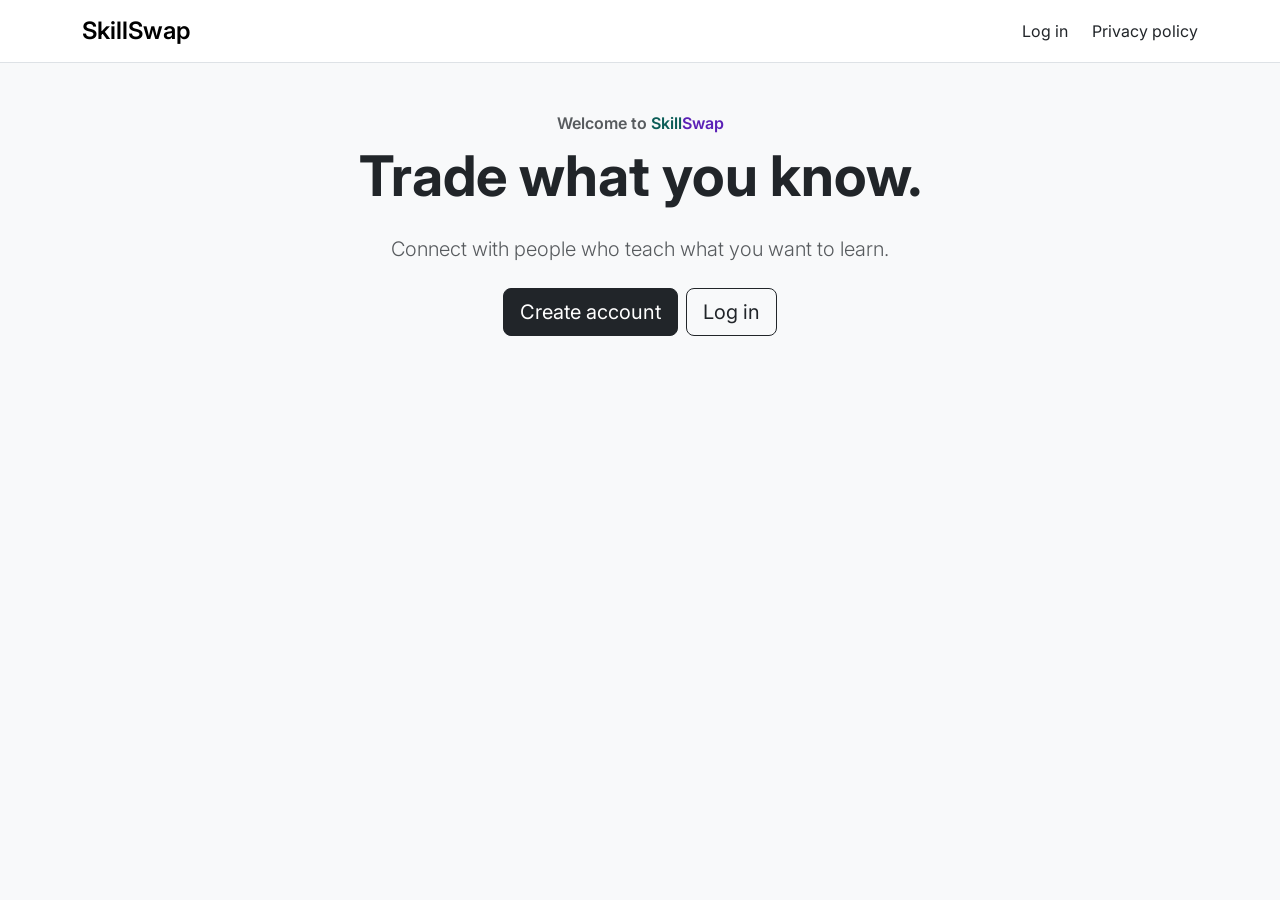
==== frontend/index.html @ cad168f8 "Add Sprint 2 frontend: landing page, registration, login, profile, skills" ====
<!DOCTYPE html>
<html lang="en">
<head>
    <meta charset="UTF-8">
    <meta name="viewport" content="width=device-width, initial-scale=1">
    <title>SkillSwap</title>
    <link href="https://cdn.jsdelivr.net/npm/bootstrap@5.3.3/dist/css/bootstrap.min.css" rel="stylesheet">
    <link href="https://fonts.googleapis.com/css2?family=Inter:wght@400;500;600;700&display=swap" rel="stylesheet">
    <link href="css/style.css" rel="stylesheet">
</head>
<body class="bg-body-tertiary">

    <!-- navigation -->
    <nav class="navbar bg-white border-bottom">
        <div class="container">
            <a class="navbar-brand fw-semibold fs-4" href="index.html">SkillSwap</a>
            <div class="d-flex gap-4">
                <a class="nav-link" href="login.html">Log in</a>
                <a class="nav-link" href="datenschutz.html">Privacy policy</a>
            </div>
        </div>
    </nav>

    <!-- start page -->
    <main class="container py-5 text-center">

        <!-- hero -->
        <p class="fw-semibold text-body-secondary mb-2">Welcome to <span class="logo-skill">Skill</span><span class="logo-swap">Swap</span></p>
        <h1 class="display-4 fw-bold">Trade what you know.</h1>
        <p class="lead text-body-secondary col-lg-6 mx-auto my-4">Connect with people who teach what you want to learn.</p>

        <div class="d-flex justify-content-center gap-2">
            <a href="registrierung.html" class="btn btn-dark btn-lg">Create account</a>
            <a href="login.html" class="btn btn-outline-dark btn-lg">Log in</a>
        </div>

    </main>

</body>
</html>
---- frontend/css/style.css ----
/* SkillSwap theme
   Neutral Bootstrap base + two colors with a fixed meaning:
   turquoise = skills I can offer   
   violet = skills I want to learn */

:root {
    --offered: #0F766E;
    --offered-text: #0B5D57;
    --offered-bg: #E3F3EF;
    --offered-border: #B9E0D7;

    --wanted: #6D28D9;
    --wanted-text: #5B21B6;
    --wanted-bg: #F1EAFD;
    --wanted-border: #DCCDF8;
}

body {
    font-family: "Inter", system-ui, sans-serif;
}

/* softer cards */
.card {
    --bs-card-border-radius: 12px;
    --bs-card-border-color: #E3E6EA;
}

/* skill chips on the profile page */
.chip {
    display: inline-block;
    padding: 8px 16px;
    border: 1px solid;
    border-radius: 999px;
    font-weight: 500;
}

.chip-offered {
    color: var(--offered-text);
    background: var(--offered-bg);
    border-color: var(--offered-border);
}

.chip-wanted {
    color: var(--wanted-text);
    background: var(--wanted-bg);
    border-color: var(--wanted-border);
}

/* + Add skill" buttons*/
.btn-offered {
    --bs-btn-color: var(--offered-text);
    --bs-btn-border-color: var(--offered);
    --bs-btn-hover-color: #fff;
    --bs-btn-hover-bg: var(--offered);
    --bs-btn-hover-border-color: var(--offered);
    --bs-btn-active-color: #fff;
    --bs-btn-active-bg: var(--offered);
}

.btn-wanted {
    --bs-btn-color: var(--wanted-text);
    --bs-btn-border-color: var(--wanted);
    --bs-btn-hover-color: #fff;
    --bs-btn-hover-bg: var(--wanted);
    --bs-btn-hover-border-color: var(--wanted);
    --bs-btn-active-color: #fff;
    --bs-btn-active-bg: var(--wanted);
}

/* selected radio button */
.radio-offered:checked { background-color: var(--offered); border-color: var(--offered); }
.radio-wanted:checked  { background-color: var(--wanted); border-color: var(--wanted); }

/* colored dot in front of section titles */
.dot {
    display: inline-block;
    width: 12px;
    height: 12px;
    margin-right: 8px;
    border-radius: 50%;
}

.dot-offered { background: var(--offered); }
.dot-wanted  { background: var(--wanted); }

/* "SkillSwap" in the start page heading */
.logo-skill { color: var(--offered-text); }
.logo-swap  { color: var(--wanted-text); }

/* error messages*/
.form-error { display: none; }
.form-error:target { display: block; }
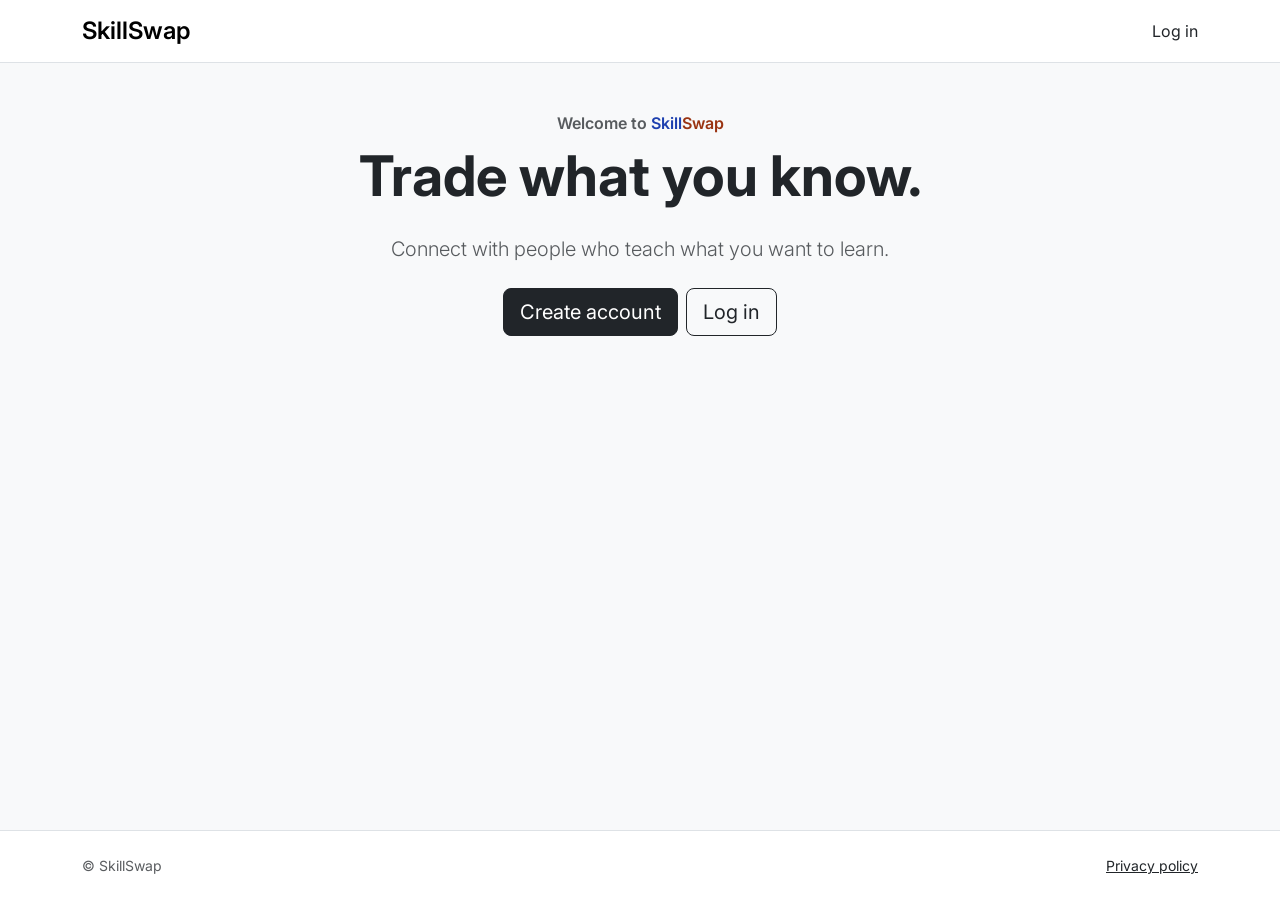
==== commit b550fd41: "Add sprint 3 frontend: discover, matches, chat, skill categories" ====
--- a/frontend/index.html
+++ b/frontend/index.html
@@ -8,7 +8,7 @@
     <link href="https://fonts.googleapis.com/css2?family=Inter:wght@400;500;600;700&display=swap" rel="stylesheet">
     <link href="css/style.css" rel="stylesheet">
 </head>
-<body class="bg-body-tertiary">
+<body class="bg-body-tertiary d-flex flex-column min-vh-100">
 
     <!-- navigation -->
     <nav class="navbar bg-white border-bottom">
@@ -16,7 +16,6 @@
             <a class="navbar-brand fw-semibold fs-4" href="index.html">SkillSwap</a>
             <div class="d-flex gap-4">
                 <a class="nav-link" href="login.html">Log in</a>
-                <a class="nav-link" href="datenschutz.html">Privacy policy</a>
             </div>
         </div>
     </nav>
@@ -36,5 +35,13 @@
 
     </main>
 
+    <!-- footer -->
+    <footer class="bg-white border-top mt-auto">
+        <div class="container d-flex flex-wrap justify-content-between gap-3 py-4 small text-body-secondary">
+            <span>&copy; SkillSwap</span>
+            <a href="datenschutz.php">Privacy policy</a>
+        </div>
+    </footer>
+
 </body>
 </html>
--- a/frontend/css/style.css
+++ b/frontend/css/style.css
@@ -1,18 +1,18 @@
 /* SkillSwap theme
    Neutral Bootstrap base + two colors with a fixed meaning:
-   turquoise = skills I can offer   
-   violet = skills I want to learn */
+   blue = skills I can offer
+   orange = skills I want to learn */
 
 :root {
-    --offered: #0F766E;
-    --offered-text: #0B5D57;
-    --offered-bg: #E3F3EF;
-    --offered-border: #B9E0D7;
+    --offered: #1D4ED8;
+    --offered-text: #1E40AF;
+    --offered-bg: #E8EFFE;
+    --offered-border: #C3D3FB;
 
-    --wanted: #6D28D9;
-    --wanted-text: #5B21B6;
-    --wanted-bg: #F1EAFD;
-    --wanted-border: #DCCDF8;
+    --wanted: #C2410C;
+    --wanted-text: #9A3412;
+    --wanted-bg: #FFF1E6;
+    --wanted-border: #FBD3B5;
 }
 
 body {
@@ -45,6 +45,29 @@
     background: var(--wanted-bg);
     border-color: var(--wanted-border);
 }
+
+/* chip with a remove button */
+.chip-form {
+    display: inline-flex;
+    align-items: center;
+    gap: 8px;
+    padding-right: 8px;
+}
+
+.chip-remove {
+    width: 24px;
+    height: 24px;
+    padding: 0;
+    border: 0;
+    border-radius: 50%;
+    color: inherit;
+    background: transparent;
+    font-size: 1.25rem;
+    line-height: 1;
+}
+
+.chip-remove:hover { color: #fff; background: #212529; }
+.chip-remove:disabled { color: inherit; background: transparent; opacity: 0.4; }
 
 /* + Add skill" buttons*/
 .btn-offered {
@@ -90,3 +113,67 @@
 /* error messages*/
 .form-error { display: none; }
 .form-error:target { display: block; }
+
+/* smaller chips on the user cards */
+.chip-small {
+    padding: 4px 12px;
+    font-size: 0.875rem;
+}
+
+/* chat list: whole row is a link */
+.chat-link {
+    display: block;
+    padding: 20px 24px;
+    color: inherit;
+    text-decoration: none;
+}
+
+.chat-link:hover { background: #F8F9FA; }
+.chat-link + .chat-link { border-top: 1px solid #E3E6EA; }
+
+/* round initial in front of a name */
+.avatar {
+    display: inline-flex;
+    flex-shrink: 0;
+    align-items: center;
+    justify-content: center;
+    width: 48px;
+    height: 48px;
+    border-radius: 50%;
+    background: #E9ECEF;
+    font-weight: 600;
+}
+
+/* chat messages */
+.message {
+    width: fit-content;
+    max-width: 80%;
+    padding: 12px 16px;
+    border-radius: 16px;
+    background: #F1F3F5;
+    overflow-wrap: anywhere;
+}
+
+.message-own {
+    margin-left: auto;
+    color: #fff;
+    background: #212529;
+}
+
+/* keyboard fokus */
+a:focus-visible,
+.btn:focus-visible,
+.chip-remove:focus-visible {
+    outline: 3px solid #212529;
+    outline-offset: 2px;
+    box-shadow: none;
+}
+
+/* inside of the row, otherwise the card cuts it off i think */
+.chat-link:focus-visible { outline-offset: -5px; }
+
+/* darker links, the Bootstrap blue is too light on the gray background */
+:root {
+    --bs-link-color-rgb: 33, 37, 41;
+    --bs-link-hover-color-rgb: 73, 80, 87;
+}
